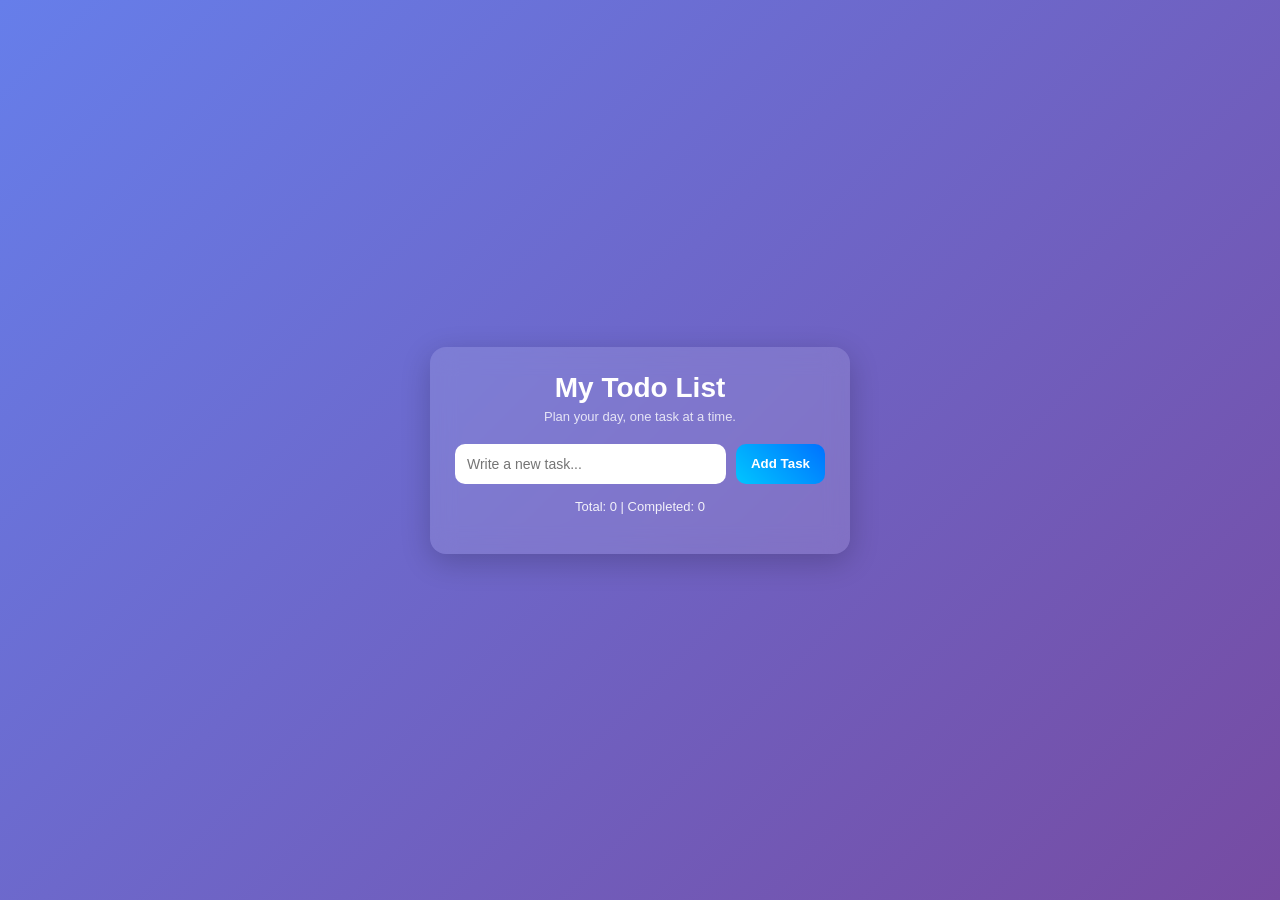
==== index.html @ ed9f7aaf "Added Todo List App" ====
<!DOCTYPE html>
<html lang="en">
<head>
  <meta charset="UTF-8" />
  <meta name="viewport" content="width=device-width, initial-scale=1.0" />
  <title>Todo App</title>
  <link rel="stylesheet" href="style.css" />
</head>
<body>
  <div class="todo-container">
    <h1>My Todo List</h1>
    <p class="subtitle">Plan your day, one task at a time.</p>

    <div class="input-box">
      <input type="text" id="taskInput" placeholder="Write a new task..." />
      <button id="addBtn">Add Task</button>
    </div>

    <p class="task-stats">
      Total: <span id="totalTasks">0</span> |
      Completed: <span id="completedTasks">0</span>
    </p>

    <ul id="taskList"></ul>
  </div>

  <script src="script.js"></script>
</body>
</html>
---- style.css ----
* {
  margin: 0;
  padding: 0;
  box-sizing: border-box;
  font-family: "Segoe UI", sans-serif;
}

body {
  min-height: 100vh;
  display: flex;
  justify-content: center;
  align-items: center;
  
  /* 🔥 New Gradient Background */
  background: linear-gradient(135deg, #667eea, #764ba2);
}

.todo-container {
  width: 100%;
  max-width: 420px;

  /* 🔥 Glass Effect */
  background: rgba(255, 255, 255, 0.12);
  backdrop-filter: blur(12px);

  padding: 25px;
  border-radius: 16px;

  /* 🔥 Soft Shadow */
  box-shadow: 0 8px 30px rgba(0, 0, 0, 0.2);
  color: white;
}

.todo-container h1 {
  text-align: center;
  margin-bottom: 5px;
  font-size: 28px;
}

.subtitle {
  text-align: center;
  font-size: 13px;
  opacity: 0.8;
  margin-bottom: 20px;
}

/* Input */
.input-box {
  display: flex;
  gap: 10px;
  margin-bottom: 15px;
}

.input-box input {
  flex: 1;
  padding: 12px;
  border-radius: 10px;
  border: none;
  outline: none;
  font-size: 14px;
}

/* Button */
.input-box button {
  padding: 12px 15px;
  border: none;
  border-radius: 10px;
  background: #00c6ff;
  background: linear-gradient(45deg, #00c6ff, #0072ff);
  color: white;
  font-weight: bold;
  cursor: pointer;
  transition: 0.3s;
}

.input-box button:hover {
  transform: scale(1.05);
}

/* Stats */
.task-stats {
  text-align: center;
  font-size: 13px;
  margin-bottom: 15px;
  opacity: 0.9;
}

/* Task List */
#taskList {
  list-style: none;
}

/* Task Card */
#taskList li {
  background: rgba(255, 255, 255, 0.2);
  padding: 10px 12px;
  margin-bottom: 10px;
  border-radius: 10px;

  display: flex;
  justify-content: space-between;
  align-items: center;

  transition: 0.3s;
}

#taskList li:hover {
  transform: translateY(-3px);
}

/* Text */
#taskList li span {
  flex: 1;
  font-size: 14px;
}

/* Completed */
.completed {
  text-decoration: line-through;
  opacity: 0.6;
}

/* Buttons */
.buttons {
  display: flex;
  gap: 6px;
}

.done-btn {
  background: #00ff9d;
  color: black;
}

.delete-btn {
  background: #ff4d4d;
  color: white;
}

.done-btn,
.delete-btn {
  border: none;
  padding: 5px 9px;
  border-radius: 6px;
  cursor: pointer;
  font-size: 12px;
  transition: 0.3s;
}

.done-btn:hover,
.delete-btn:hover {
  transform: scale(1.1);
}
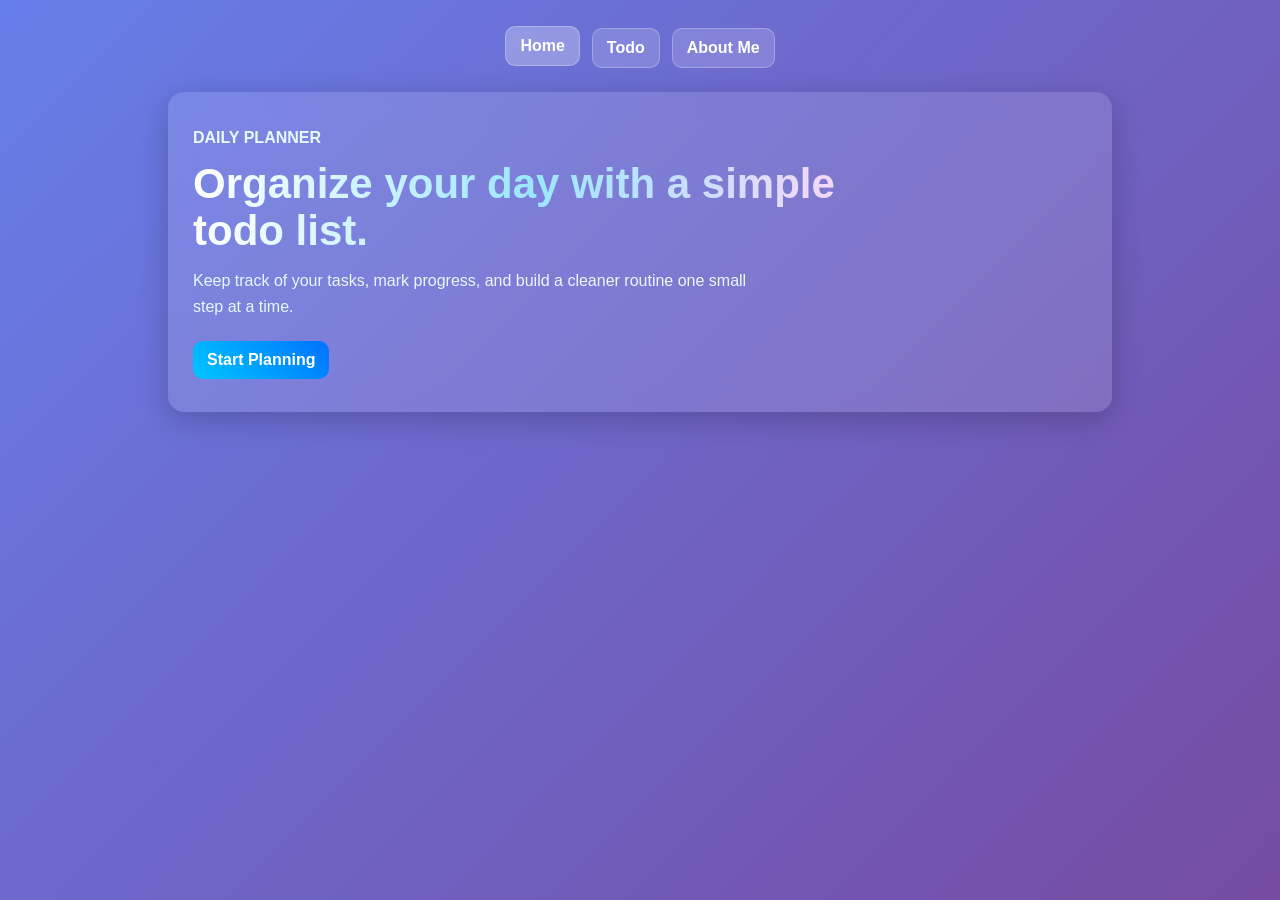
==== commit a8bda40e: "Added ToDo list" ====
--- a/index.html
+++ b/index.html
@@ -3,27 +3,26 @@
 <head>
   <meta charset="UTF-8" />
   <meta name="viewport" content="width=device-width, initial-scale=1.0" />
-  <title>Todo App</title>
+  <title>Home | Todo App</title>
   <link rel="stylesheet" href="style.css" />
 </head>
 <body>
-  <div class="todo-container">
-    <h1>My Todo List</h1>
-    <p class="subtitle">Plan your day, one task at a time.</p>
+  <main class="app-shell">
+    <nav class="site-nav">
+      <a class="active" href="index.html">Home</a>
+      <a href="todo.html">Todo</a>
+      <a href="about.html">About Me</a>
+    </nav>
 
-    <div class="input-box">
-      <input type="text" id="taskInput" placeholder="Write a new task..." />
-      <button id="addBtn">Add Task</button>
-    </div>
-
-    <p class="task-stats">
-      Total: <span id="totalTasks">0</span> |
-      Completed: <span id="completedTasks">0</span>
-    </p>
-
-    <ul id="taskList"></ul>
-  </div>
-
-  <script src="script.js"></script>
+    <section class="home-section">
+      <p class="eyebrow">Daily Planner</p>
+      <h1>Organize your day with a simple todo list.</h1>
+      <p>
+        Keep track of your tasks, mark progress, and build a cleaner routine one
+        small step at a time.
+      </p>
+      <a class="primary-link" href="todo.html">Start Planning</a>
+    </section>
+  </main>
 </body>
-</html>+</html>
--- a/style.css
+++ b/style.css
@@ -5,33 +5,114 @@
   font-family: "Segoe UI", sans-serif;
 }
 
+html {
+  scroll-behavior: smooth;
+}
+
 body {
   min-height: 100vh;
-  display: flex;
-  justify-content: center;
-  align-items: center;
-  
-  /* 🔥 New Gradient Background */
+  color: white;
   background: linear-gradient(135deg, #667eea, #764ba2);
 }
 
-.todo-container {
+h1 {
+  color: #ffffff;
+  background: linear-gradient(90deg, #ffffff, #9be7ff, #ffd6f5);
+  -webkit-background-clip: text;
+  background-clip: text;
+  -webkit-text-fill-color: transparent;
+}
+
+.app-shell {
   width: 100%;
-  max-width: 420px;
-
-  /* 🔥 Glass Effect */
+  max-width: 980px;
+  margin: 0 auto;
+  padding: 28px 18px;
+}
+
+.site-nav {
+  display: flex;
+  justify-content: center;
+  gap: 12px;
+  margin-bottom: 24px;
+}
+
+.site-nav a,
+.primary-link {
+  color: white;
+  text-decoration: none;
+  font-weight: 700;
+  background: rgba(255, 255, 255, 0.16);
+  border: 1px solid rgba(255, 255, 255, 0.25);
+  border-radius: 10px;
+  padding: 10px 14px;
+  transition: 0.3s;
+}
+
+.site-nav a:hover,
+.site-nav a.active,
+.primary-link:hover {
+  background: rgba(255, 255, 255, 0.28);
+  transform: translateY(-2px);
+}
+
+.home-section,
+.todo-container,
+.about-section {
+  width: 100%;
   background: rgba(255, 255, 255, 0.12);
   backdrop-filter: blur(12px);
-
   padding: 25px;
   border-radius: 16px;
-
-  /* 🔥 Soft Shadow */
   box-shadow: 0 8px 30px rgba(0, 0, 0, 0.2);
-  color: white;
-}
-
-.todo-container h1 {
+}
+
+.home-section {
+  min-height: 320px;
+  display: flex;
+  flex-direction: column;
+  justify-content: center;
+  align-items: flex-start;
+  margin-bottom: 24px;
+}
+
+.home-section h1 {
+  max-width: 680px;
+  font-size: 42px;
+  line-height: 1.12;
+  margin-bottom: 14px;
+}
+
+.home-section p {
+  max-width: 560px;
+  font-size: 16px;
+  line-height: 1.6;
+  color: #e9f8ff;
+}
+
+.eyebrow {
+  text-transform: uppercase;
+  font-size: 12px;
+  font-weight: 800;
+  letter-spacing: 0;
+  color: #bff7ff;
+  margin-bottom: 10px;
+}
+
+.primary-link {
+  display: inline-block;
+  margin-top: 22px;
+  background: linear-gradient(45deg, #00c6ff, #0072ff);
+  border: none;
+}
+
+.todo-container {
+  max-width: 520px;
+  margin: 0 auto 24px;
+}
+
+.todo-container h1,
+.about-section h1 {
   text-align: center;
   margin-bottom: 5px;
   font-size: 28px;
@@ -40,11 +121,10 @@
 .subtitle {
   text-align: center;
   font-size: 13px;
-  opacity: 0.8;
+  color: #e9f8ff;
   margin-bottom: 20px;
 }
 
-/* Input */
 .input-box {
   display: flex;
   gap: 10px;
@@ -60,12 +140,10 @@
   font-size: 14px;
 }
 
-/* Button */
 .input-box button {
   padding: 12px 15px;
   border: none;
   border-radius: 10px;
-  background: #00c6ff;
   background: linear-gradient(45deg, #00c6ff, #0072ff);
   color: white;
   font-weight: bold;
@@ -77,30 +155,25 @@
   transform: scale(1.05);
 }
 
-/* Stats */
 .task-stats {
   text-align: center;
   font-size: 13px;
   margin-bottom: 15px;
-  opacity: 0.9;
-}
-
-/* Task List */
+  color: #e9f8ff;
+}
+
 #taskList {
   list-style: none;
 }
 
-/* Task Card */
 #taskList li {
   background: rgba(255, 255, 255, 0.2);
   padding: 10px 12px;
   margin-bottom: 10px;
   border-radius: 10px;
-
   display: flex;
   justify-content: space-between;
   align-items: center;
-
   transition: 0.3s;
 }
 
@@ -108,19 +181,16 @@
   transform: translateY(-3px);
 }
 
-/* Text */
 #taskList li span {
   flex: 1;
   font-size: 14px;
 }
 
-/* Completed */
 .completed {
   text-decoration: line-through;
   opacity: 0.6;
 }
 
-/* Buttons */
 .buttons {
   display: flex;
   gap: 6px;
@@ -149,4 +219,66 @@
 .done-btn:hover,
 .delete-btn:hover {
   transform: scale(1.1);
-}+}
+
+.about-section {
+  text-align: center;
+}
+
+.about-section p:not(.eyebrow) {
+  max-width: 620px;
+  margin: 10px auto 0;
+  line-height: 1.6;
+  color: #e9f8ff;
+}
+
+.social-links {
+  display: flex;
+  justify-content: center;
+  gap: 14px;
+  margin-top: 22px;
+}
+
+.social-links a {
+  width: 44px;
+  height: 44px;
+  display: inline-flex;
+  align-items: center;
+  justify-content: center;
+  color: white;
+  background: rgba(255, 255, 255, 0.16);
+  border: 1px solid rgba(255, 255, 255, 0.25);
+  border-radius: 10px;
+  transition: 0.3s;
+}
+
+.social-links a:hover {
+  background: linear-gradient(45deg, #00c6ff, #0072ff);
+  transform: translateY(-3px);
+}
+
+.social-links svg {
+  width: 22px;
+  height: 22px;
+  fill: currentColor;
+}
+
+@media (max-width: 600px) {
+  .site-nav {
+    flex-wrap: wrap;
+  }
+
+  .home-section h1 {
+    font-size: 32px;
+  }
+
+  .input-box {
+    flex-direction: column;
+  }
+
+  #taskList li {
+    align-items: flex-start;
+    flex-direction: column;
+    gap: 10px;
+  }
+}
